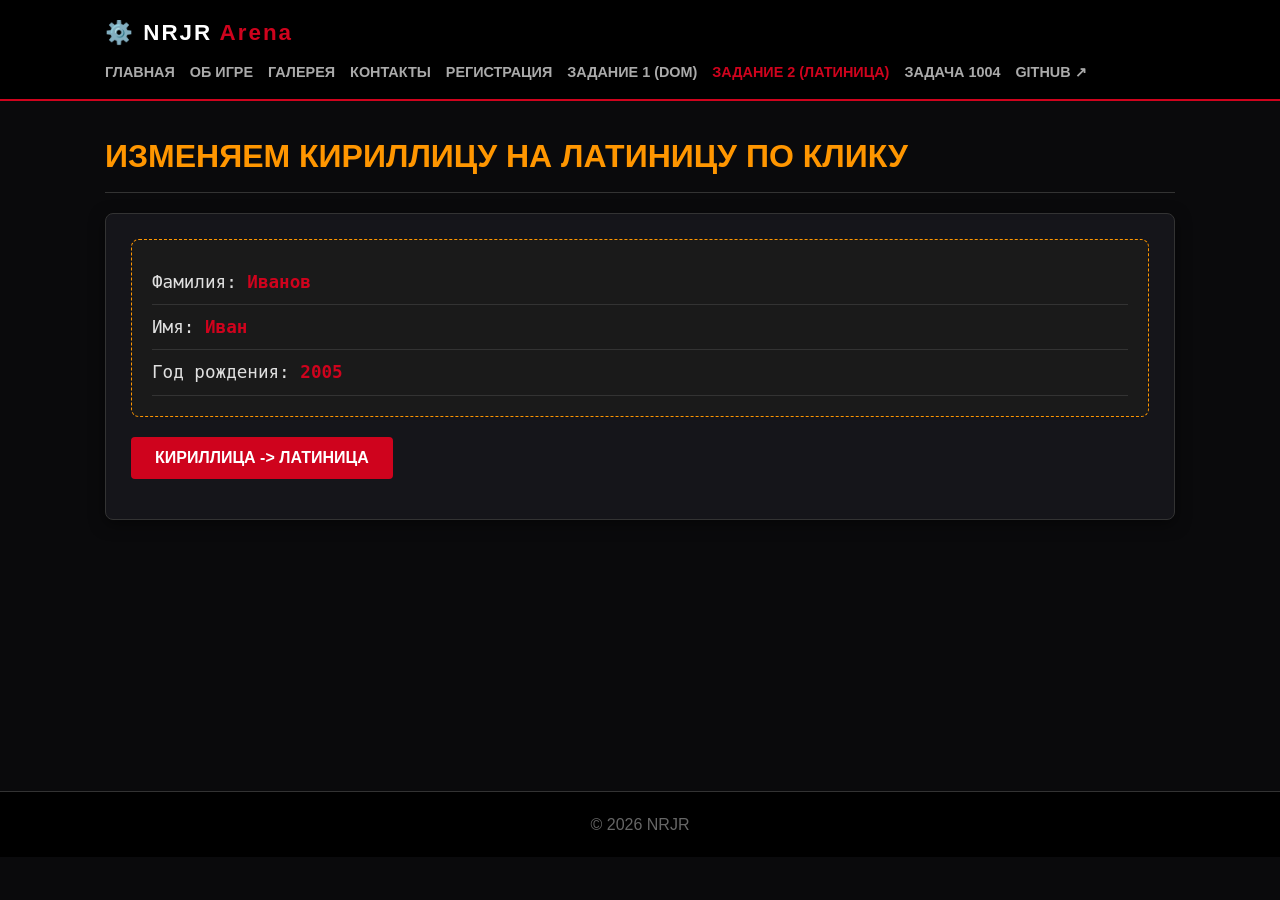
==== latin.html @ 9cd3acb7 "Add files via upload" ====
<!DOCTYPE html>
<html lang="ru">
<head>
  <meta charset="UTF-8">
  <title>Изменяем кириллицу на латиницу по клику</title>
  <link rel="stylesheet" href="style.css">
</head>
<body>
    <header class="site-header">
    <div class="header-inner">

      <!-- Лого -->
      <a href="index.html" style="text-decoration: none;">
        <div class="logo">⚙️ NRJR <span>Arena</span></div>
      </a>

      <nav class="main-nav">
        <!-- Начальная -->
        <a href="index.html">Главная</a>

        <a href="about.html">Об игре</a>
        <a href="gallery.html">Галерея</a>
        <a href="contacts.html">Контакты</a>
        <a href="registration.html">Регистрация</a>

        <!-- Задания -->
        <a href="dom_js.html">Задание 1 (DOM)</a>
        <a href="latin.html">Задание 2 (Латиница)</a>
        <a href="task_1004.html">Задача 1004</a>


        <!-- гит -->
        <a href="https://github.com/weugaf/HTML_HSE" target="_blank" class="ext">GitHub</a>
      </nav>

    </div>
  </header>

  <main class="container">
    <h1>Изменяем кириллицу на латиницу по клику</h1>

    <div class="card">
      <div class="passport-box">
        <p>Фамилия: <span>Иванов</span></p>
        <p>Имя: <span>Иван</span></p>
        <p>Год рождения: <span>2005</span></p>
      </div>

      <button class="btn" onclick="changeCyrillicToLatin()"> Кириллица -> Латиница</button>
      <p id="latin-status" style="margin-top:15px; font-weight:bold;"></p>
    </div>
  </main>

  <footer class="site-footer">© 2026 NRJR</footer>
  <script src="script.js"></script>
</body>
</html>
---- style.css ----
:root {
  --bg: #0a0a0c;
  --card: #15151a;
  --text: #e0e0e0;
  --primary:rgb(207,3,29); /* красный */
  --accent: #ff9600; /* акцент */
  --border: #333;
}
* { box-sizing: border-box; margin: 0; padding: 0; }
body {
  font-family: 'Segoe UI', Tahoma, Geneva, Verdana, sans-serif;
  background: var(--bg); color: var(--text); line-height: 1.6;
}
a { color: var(--accent); text-decoration: none; }
a:hover { text-decoration: underline; }

/* Шапка и меню */
.site-header { background: #000; border-bottom: 2px solid var(--primary); position: sticky; top: 0; z-index: 100; }
.header-inner { max-width: 1100px; margin: 0 auto; padding: 15px; display: flex; justify-content: space-between; align-items: center; flex-wrap: wrap; gap: 10px; }
.logo { font-weight: bold; font-size: 1.4rem; color: #fff; letter-spacing: 2px; }
.logo span { color: var(--primary); }
.main-nav { display: flex; gap: 15px; flex-wrap: wrap; }
.main-nav a { color: #aaa; font-weight: bold; font-size: 0.9rem; text-transform: uppercase; }
.main-nav a:hover, .main-nav a.active { color: var(--primary); text-decoration: none; }
.main-nav a.ext::after { content: " ↗"; }

/* Контейнеры */
.container { max-width: 1100px; margin: 30px auto; padding: 0 15px; min-height: 70vh; }
h1 { color: var(--accent); margin-bottom: 20px; font-size: 2rem; text-transform: uppercase; border-bottom: 1px solid var(--border); padding-bottom: 10px; }
h2 { color: #fff; margin: 20px 0 10px; }

/* Карточки */
.card { background: var(--card); border: 1px solid var(--border); border-radius: 8px; padding: 25px; margin-bottom: 25px; box-shadow: 0 4px 15px rgba(0,0,0,0.5); }
.card p { margin-bottom: 15px; }

/* Кнопки */
.btn { background: var(--primary); color: #fff; border: none; padding: 12px 24px; font-size: 1rem; font-weight: bold; border-radius: 4px; cursor: pointer; text-transform: uppercase; transition: 0.3s; }
.btn:hover { background: #cc0044; box-shadow: 0 0 15px var(--primary); }
.btn-secondary { background: #333; }
.btn-secondary:hover { background: #555; box-shadow: none; }

/* Формы? */
.form-grid { display: grid; grid-template-columns: 1fr 1fr; gap: 20px; }
.form-field { display: flex; flex-direction: column; gap: 8px; }
.form-field label { font-weight: bold; color: var(--accent); font-size: 0.9rem; }
input, select, textarea { padding: 10px; background: #000; border: 1px solid #444; color: #fff; border-radius: 4px; font-family: inherit; }
input:focus, textarea:focus { border-color: var(--primary); outline: none; }
.radio-group, .check-group { display: flex; gap: 15px; flex-wrap: wrap; margin-top: 5px; }
.form-actions { margin-top: 25px; display: flex; gap: 15px; align-items: center; }
.form-status { font-size: 0.9rem; font-weight: bold; }

/* Списки */
ul, ol { margin-left: 25px; margin-bottom: 15px; }
li { margin-bottom: 8px; }

/* Паспорт */
.passport-box { background: #1a1a1a; padding: 20px; border: 1px dashed var(--accent); border-radius: 8px; margin-bottom: 20px; }
.passport-box p { font-family: monospace; font-size: 1.1rem; border-bottom: 1px solid #333; padding: 8px 0; margin: 0; }
.passport-box span { color: var(--primary); font-weight: bold; }

/* Таблица */
table { width: 100%; border-collapse: collapse; margin: 20px 0; background-size: cover; background-position: center; }
th, td { padding: 15px; border: 1px solid var(--border); background: rgba(21, 21, 26, 0.9); color: #fff; }
th { background: rgba(207,3,29); }

/* Нижняя плашка */
.site-footer { text-align: center; padding: 20px; background: #000; color: #666; border-top: 1px solid var(--border); }
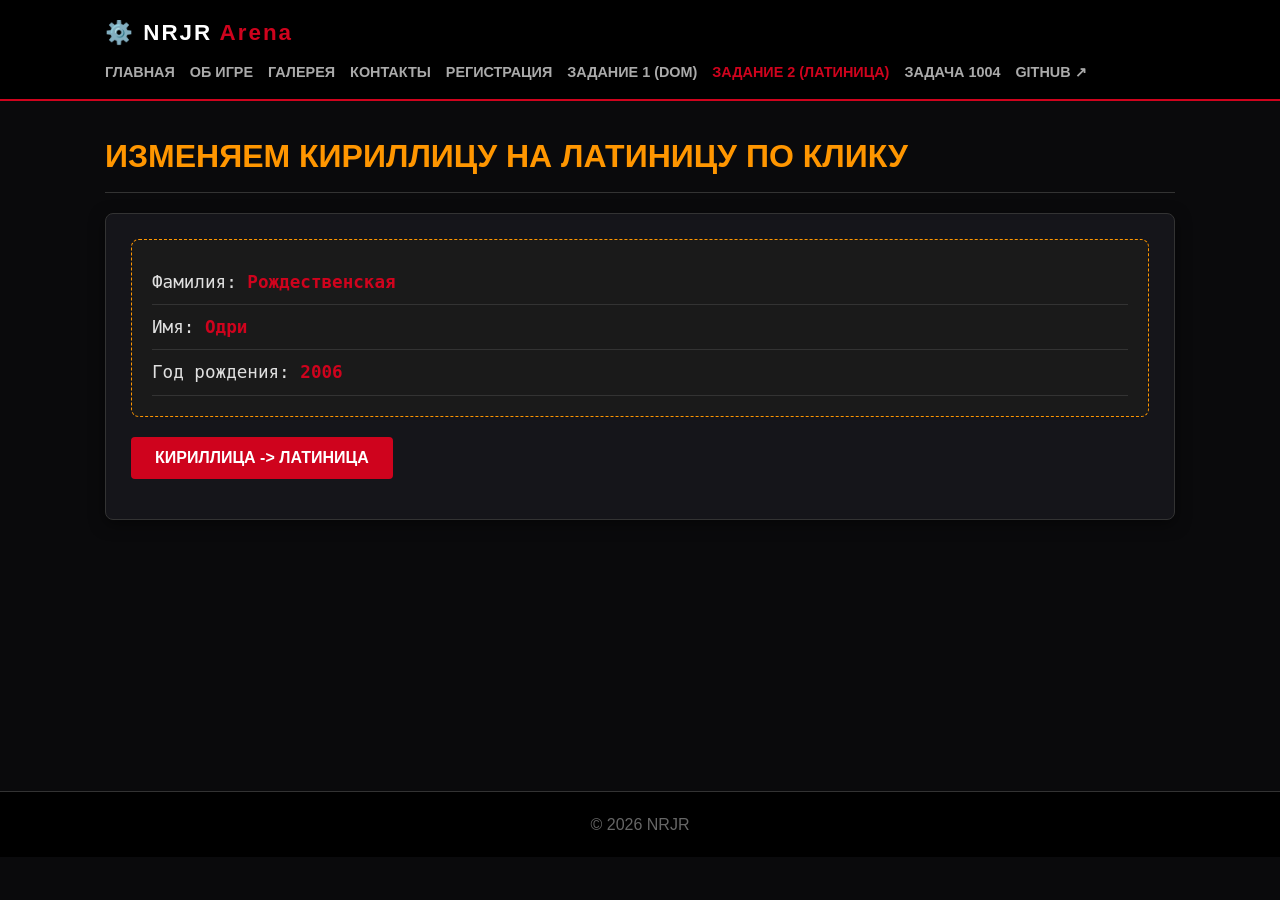
==== commit 7ff18b40: "Add files via upload" ====
--- a/latin.html
+++ b/latin.html
@@ -41,9 +41,9 @@
 
     <div class="card">
       <div class="passport-box">
-        <p>Фамилия: <span>Иванов</span></p>
-        <p>Имя: <span>Иван</span></p>
-        <p>Год рождения: <span>2005</span></p>
+        <p>Фамилия: <span>Рождественская</span></p>
+        <p>Имя: <span>Одри</span></p>
+        <p>Год рождения: <span>2006</span></p>
       </div>
 
       <button class="btn" onclick="changeCyrillicToLatin()"> Кириллица -> Латиница</button>
